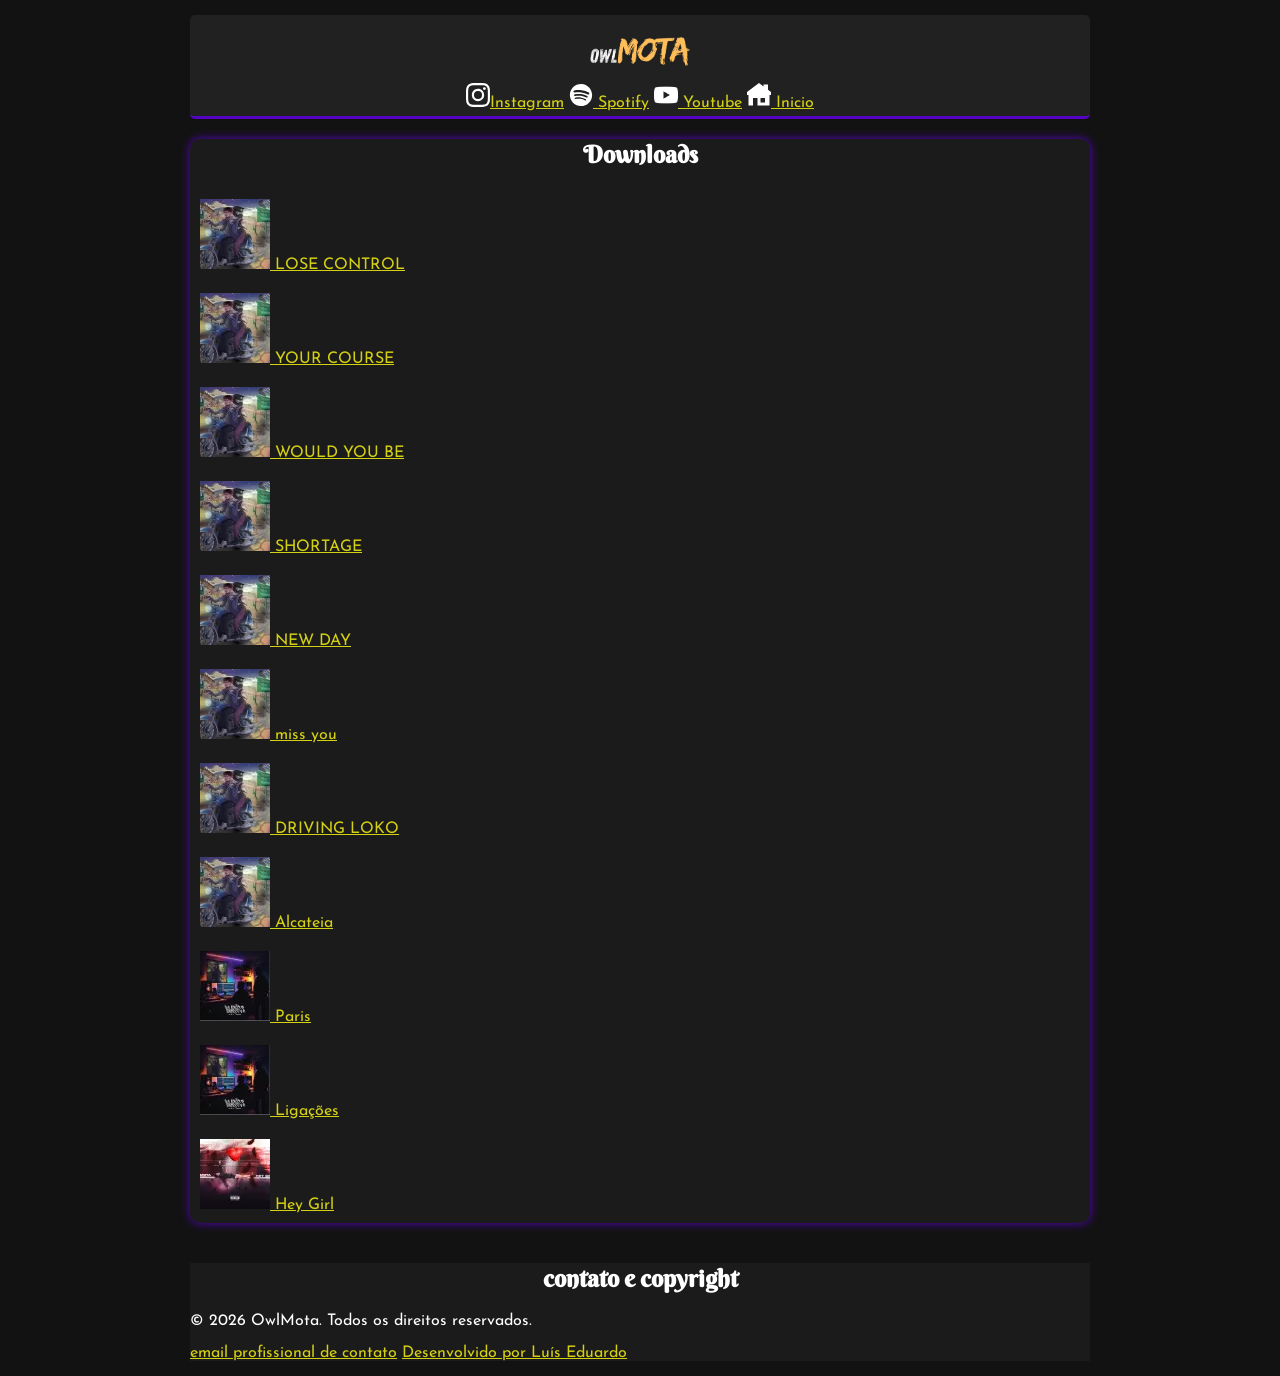
==== downloads.html @ 6df3f598 "Add download page" ====
<!doctype html>
<html lang="pt-BR">
  <head>
    <meta charset="UTF-8" />
    <meta name="viewport" content="width=device-width, initial-scale=1.0" />
    <meta
      name="description"
      content="OwlMota, músico de trap/R&B. Aqui você vai ver suas principais músicas, lançamentos e pode baixá-las gratuitamente."
    />
    <link rel="stylesheet" href="estilo.css" />
    <link rel="icon" href="images/icon-owlmota.ico" type="image/x-icon" />
    <link rel="preconnect" href="https://fonts.googleapis.com" />
    <link rel="preconnect" href="https://fonts.gstatic.com" crossorigin />
    <link
      href="https://fonts.googleapis.com/css2?family=Berkshire+Swash&family=Josefin+Sans:ital,wght@0,100..700;1,100..700&display=swap"
      rel="stylesheet"
    />
    <title>OwlMota - Downloads</title>
  </head>
  <body>
    <header class="menu">
      <h1 class="titulo-principal">
        <img class="titulo-owl" src="images/owlmota-white.webp" alt="owlmota" />
      </h1>
      <nav class="redes-link">
        <a
          href="https://www.instagram.com/owlmotaa"
          target="_blank"
          rel="noopener"
        >
          <img src="images/icon-instagram-white.svg" alt="" />Instagram</a
        >

        <a
          href="https://open.spotify.com/artist/37KFu3DsaF8cI1gWlFr3j2"
          target="_blank"
          rel="noopener"
        >
          <img src="images/icon-spotify-white.svg" alt="" />
          Spotify</a
        >

        <a href="https://youtube.com/@owlmota" target="_blank" rel="noopener">
          <img src="images/icon-youtube-white.webp" alt="" />
          Youtube</a
        >

        <a href="index.html">
          <img src="images/icon-home.svg" alt="" />
          Inicio</a
        >
      </nav>
    </header>
    <main class="main-down">
      <section>
        <h2>Downloads</h2>
        <nav class="nav-down">
          <a
            href="https://drive.google.com/file/d/1fkIBGn5ohHpXAgtfirJ6PLWogfW1BycJ/view?usp=sharing"
            class="link-down"
          >
            <img class="image-down" src="images/icon-capa1.webp" alt="" />
            LOSE CONTROL</a
          >
          <a
            href="https://drive.google.com/file/d/1J4nv_HsnsUHMir7k1tJ16vjPjrIHEVBS/view?usp=sharing"
            class="link-down"
          >
            <img class="image-down" src="images/icon-capa1.webp" alt="" />
            YOUR COURSE</a
          >
          <a
            href="https://drive.google.com/file/d/1HnufWZ_cEA1MQxRaZvFzyejTCuEHRQw6/view?usp=sharing"
            class="link-down"
          >
            <img class="image-down" src="images/icon-capa1.webp" alt="" />
            WOULD YOU BE</a
          >
          <a
            href="https://drive.google.com/file/d/1HZq_iDq9ZNLbRDpJLjeDmQoiGUreOK9E/view?usp=sharing"
            class="link-down"
          >
            <img class="image-down" src="images/icon-capa1.webp" alt="" />
            SHORTAGE</a
          >
          <a
            href="https://drive.google.com/file/d/1HtadktSePNXcBULZ38gK5ykz4MiRAZMr/view?usp=sharing"
            class="link-down"
          >
            <img class="image-down" src="images/icon-capa1.webp" alt="" />
            NEW DAY</a
          >
          <a
            href="https://drive.google.com/file/d/1LgNUbypdKUFU8Mq1WS5HO2CZtn3L2pcC/view?usp=sharing"
            class="link-down"
          >
            <img class="image-down" src="images/icon-capa1.webp" alt="" />
            miss you</a
          >
          <a
            href="https://drive.google.com/file/d/1HuBvNY85Aalg5XON5N6SiIl41wMBL0Cl/view?usp=sharing"
            class="link-down"
          >
            <img class="image-down" src="images/icon-capa1.webp" alt="" />
            DRIVING LOKO</a
          >
          <a
            href="https://drive.google.com/file/d/1JQ-3I-s0U9dKPsCboqDFsnRDjEoNQbIZ/view?usp=sharing"
            class="link-down"
          >
            <img class="image-down" src="images/icon-capa1.webp" alt="" />
            Alcateia</a
          >
          <a
            href="https://drive.google.com/file/d/1kbOObYhTR94yySCPRPLfF6x5iVkm_ReN/view?usp=sharing"
            class="link-down"
          >
            <img class="image-down" src="images/icon-capa2.webp" alt="" />
            Paris</a
          >
          <a
            href="https://drive.google.com/file/d/1WqzhMrq1MPtQGcuVoBgckq6Q5e2412jh/view?usp=sharing"
            class="link-down"
          >
            <img class="image-down" src="images/icon-capa2.webp" alt="" />
            Ligações</a
          >
          <a
            href="https://drive.google.com/file/d/1FLvLRtipZR2_rAgS1bMI999yhbCxb_fQ/view?usp=sharing"
            class="link-down"
          >
            <img class="image-down" src="images/icon-capa4.webp" alt="" />
            Hey Girl</a
          >
        </nav>
      </section>
    </main>
    <footer class="copyright">
      <h2>contato e copyright</h2>
      <p>&copy; 2026 OwlMota. Todos os direitos reservados.</p>
      <a href="mailto:motathiago2010@gmail.com"
        >email profissional de contato</a
      >
      <a href="mailto:luiseduardodevdev@gmail.com"
        >Desenvolvido por Luís Eduardo</a
      >
    </footer>
  </body>
</html>
---- estilo.css ----
/* ===== Base ===== */
:root {
  --color-text: #fff;
  --color-background: #131212;
  --color-background-menu: #212121;
  --color-background-footer: #1c1b1b;
  --color-border-image: #5504c4;
  --color-links: #d4d013;
  --color-links-hover: #eeeb3f;
  --font-heading: "Berkshire Swash", serif;
  --font-body: "Josefin Sans", sans-serif;
}

body {
  font-family: var(--font-body);
  background-color: var(--color-background);
  color: var(--color-text);

  max-width: 900px;
  padding: 15px;
  margin: 0 auto;
}
/* ===== Typography ===== */
h1,
h2 {
  font-family: var(--font-heading);
}

h2 {
  text-align: center;
}

a {
  color: var(--color-links);
}
a:hover {
  color: var(--color-links-hover);
}
:focus {
  outline: none;
  border: 3px solid var(--color-border-image);
  box-shadow: 0 0 10px var(--color-border-image);
}
/* ===== Layout ===== */
section {
  margin-bottom: 40px;
}
.link-down {
  padding: 5px;
  margin: 5px;
}
.image-down {
  width: 70px;
  height: 70px;
}
.main-down {
  background-color: var(--color-background-footer);
  box-shadow: 0 0 10px var(--color-border-image);
  border-radius: 10px;
}
.nav-down {
  display: flex;
  flex-direction: column;
  align-items: normal;
}
/* ===== Components ===== */
/* --- Header --- */
.menu {
  background-color: var(--color-background-menu);
  border-radius: 5px;
  border-bottom: 3px solid var(--color-border-image);
  display: flex;
  flex-direction: column;
  align-items: center;
}
.titulo-owl {
  height: 100%;
  width: 100px;
}
.titulo-principal {
  margin-bottom: 0px;
}
.redes-link {
  margin: 5px;
}
nav img {
  width: 24px;
  height: 24px;
}
/* --- Media embeds --- */
iframe.decoracao {
  border: var(--color-border-image) 1px solid;
  box-shadow: 0 0 10px var(--color-border-image);
  width: 100%;
  aspect-ratio: 16/9;
}
iframe.spot-deco {
  height: 152px;
  width: 100%;
  border: 1px solid var(--color-border-image);
  box-shadow: 0 0 10px var(--color-border-image);
}
/* --- Photo grid --- */
.menu-fotos {
  display: grid;
  gap: 5px;
  grid-template-columns: 1.5fr 1.5fr 1.5fr 1.5fr;
}
.menu-fotos img:nth-child(2) {
  grid-column: span 3;
}
.menu-fotos img:nth-child(3) {
  grid-column: span 3;
}
.fotos-sobre {
  width: 100%;
  height: 220px;
  border: 1px solid var(--color-border-image);
  box-shadow: 0 0 2px var(--color-border-image);
  object-fit: cover;
}
/* --- Footer --- */
footer.copyright {
  background-color: var(--color-background-footer);
}

/* ===== Media ===== */
@media (min-width: 900px) {
  .sobre-text {
    align-items: center;
    display: grid;
    gap: 5px;
    grid-template-columns: 1fr 1fr;
  }
}
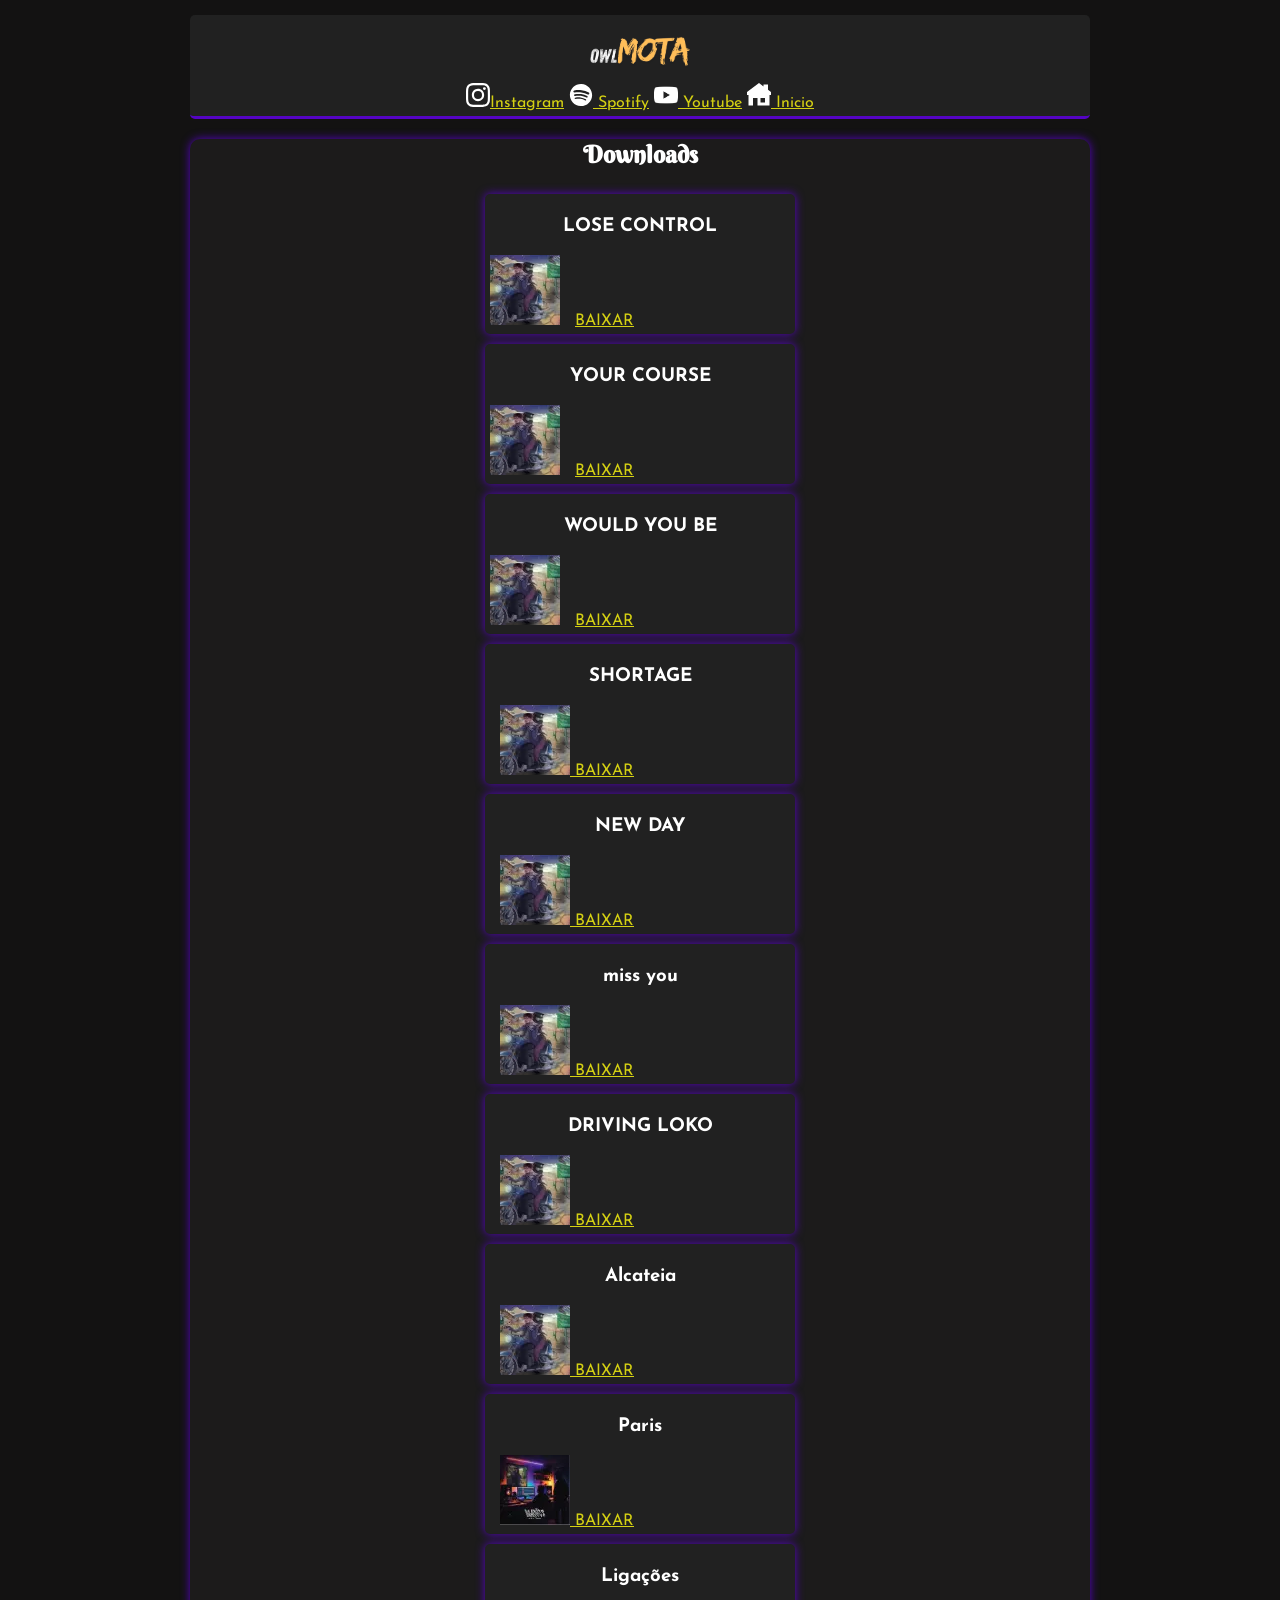
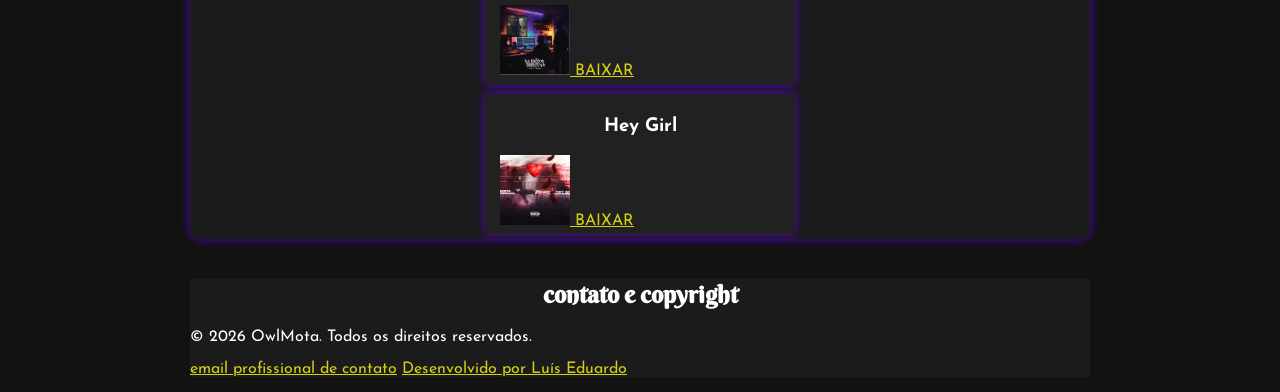
==== commit 7c0bc2cf: "Fix layout download page" ====
--- a/downloads.html
+++ b/downloads.html
@@ -55,83 +55,120 @@
       <section>
         <h2>Downloads</h2>
         <nav class="nav-down">
-          <a
-            href="https://drive.google.com/file/d/1fkIBGn5ohHpXAgtfirJ6PLWogfW1BycJ/view?usp=sharing"
-            class="link-down"
-          >
+          <article>
+            <h3>LOSE CONTROL</h3>
+            <img
+              class="image-down"
+              src="images/icon-capa1.webp"
+              alt="OwlMota com uma mulher andando de moto em uma rua deserta com corujas voando em volta."
+            />
+            <a
+              href="https://drive.google.com/file/d/1fkIBGn5ohHpXAgtfirJ6PLWogfW1BycJ/view?usp=sharing"
+              class="link-down"
+            >
+              BAIXAR</a
+            >
+          </article>
+          <article>
+            <h3>YOUR COURSE</h3>
             <img class="image-down" src="images/icon-capa1.webp" alt="" />
-            LOSE CONTROL</a
-          >
-          <a
-            href="https://drive.google.com/file/d/1J4nv_HsnsUHMir7k1tJ16vjPjrIHEVBS/view?usp=sharing"
-            class="link-down"
-          >
+            <a
+              href="https://drive.google.com/file/d/1J4nv_HsnsUHMir7k1tJ16vjPjrIHEVBS/view?usp=sharing"
+              class="link-down"
+            >
+              BAIXAR</a
+            >
+          </article>
+          <article>
+            <h3>WOULD YOU BE</h3>
             <img class="image-down" src="images/icon-capa1.webp" alt="" />
-            YOUR COURSE</a
-          >
-          <a
-            href="https://drive.google.com/file/d/1HnufWZ_cEA1MQxRaZvFzyejTCuEHRQw6/view?usp=sharing"
-            class="link-down"
-          >
-            <img class="image-down" src="images/icon-capa1.webp" alt="" />
-            WOULD YOU BE</a
-          >
-          <a
-            href="https://drive.google.com/file/d/1HZq_iDq9ZNLbRDpJLjeDmQoiGUreOK9E/view?usp=sharing"
-            class="link-down"
-          >
-            <img class="image-down" src="images/icon-capa1.webp" alt="" />
-            SHORTAGE</a
-          >
-          <a
-            href="https://drive.google.com/file/d/1HtadktSePNXcBULZ38gK5ykz4MiRAZMr/view?usp=sharing"
-            class="link-down"
-          >
-            <img class="image-down" src="images/icon-capa1.webp" alt="" />
-            NEW DAY</a
-          >
-          <a
-            href="https://drive.google.com/file/d/1LgNUbypdKUFU8Mq1WS5HO2CZtn3L2pcC/view?usp=sharing"
-            class="link-down"
-          >
-            <img class="image-down" src="images/icon-capa1.webp" alt="" />
-            miss you</a
-          >
-          <a
-            href="https://drive.google.com/file/d/1HuBvNY85Aalg5XON5N6SiIl41wMBL0Cl/view?usp=sharing"
-            class="link-down"
-          >
-            <img class="image-down" src="images/icon-capa1.webp" alt="" />
-            DRIVING LOKO</a
-          >
-          <a
-            href="https://drive.google.com/file/d/1JQ-3I-s0U9dKPsCboqDFsnRDjEoNQbIZ/view?usp=sharing"
-            class="link-down"
-          >
-            <img class="image-down" src="images/icon-capa1.webp" alt="" />
-            Alcateia</a
-          >
-          <a
-            href="https://drive.google.com/file/d/1kbOObYhTR94yySCPRPLfF6x5iVkm_ReN/view?usp=sharing"
-            class="link-down"
-          >
-            <img class="image-down" src="images/icon-capa2.webp" alt="" />
-            Paris</a
-          >
-          <a
-            href="https://drive.google.com/file/d/1WqzhMrq1MPtQGcuVoBgckq6Q5e2412jh/view?usp=sharing"
-            class="link-down"
-          >
-            <img class="image-down" src="images/icon-capa2.webp" alt="" />
-            Ligações</a
-          >
-          <a
-            href="https://drive.google.com/file/d/1FLvLRtipZR2_rAgS1bMI999yhbCxb_fQ/view?usp=sharing"
-            class="link-down"
-          >
-            <img class="image-down" src="images/icon-capa4.webp" alt="" />
-            Hey Girl</a
-          >
+            <a
+              href="https://drive.google.com/file/d/1HnufWZ_cEA1MQxRaZvFzyejTCuEHRQw6/view?usp=sharing"
+              class="link-down"
+            >
+              BAIXAR</a
+            >
+          </article>
+          <article>
+            <h3>SHORTAGE</h3>
+            <a
+              href="https://drive.google.com/file/d/1HZq_iDq9ZNLbRDpJLjeDmQoiGUreOK9E/view?usp=sharing"
+              class="link-down"
+            >
+              <img class="image-down" src="images/icon-capa1.webp" alt="" />
+              BAIXAR</a
+            >
+          </article>
+          <article>
+            <h3>NEW DAY</h3>
+            <a
+              href="https://drive.google.com/file/d/1HtadktSePNXcBULZ38gK5ykz4MiRAZMr/view?usp=sharing"
+              class="link-down"
+            >
+              <img class="image-down" src="images/icon-capa1.webp" alt="" />
+              BAIXAR</a
+            >
+          </article>
+          <article>
+            <h3>miss you</h3>
+            <a
+              href="https://drive.google.com/file/d/1LgNUbypdKUFU8Mq1WS5HO2CZtn3L2pcC/view?usp=sharing"
+              class="link-down"
+            >
+              <img class="image-down" src="images/icon-capa1.webp" alt="" />
+              BAIXAR</a
+            >
+          </article>
+          <article>
+            <h3>DRIVING LOKO</h3>
+            <a
+              href="https://drive.google.com/file/d/1HuBvNY85Aalg5XON5N6SiIl41wMBL0Cl/view?usp=sharing"
+              class="link-down"
+            >
+              <img class="image-down" src="images/icon-capa1.webp" alt="" />
+              BAIXAR</a
+            >
+          </article>
+          <article>
+            <h3>Alcateia</h3>
+            <a
+              href="https://drive.google.com/file/d/1JQ-3I-s0U9dKPsCboqDFsnRDjEoNQbIZ/view?usp=sharing"
+              class="link-down"
+            >
+              <img class="image-down" src="images/icon-capa1.webp" alt="" />
+              BAIXAR</a
+            >
+          </article>
+          <article>
+            <h3>Paris</h3>
+            <a
+              href="https://drive.google.com/file/d/1kbOObYhTR94yySCPRPLfF6x5iVkm_ReN/view?usp=sharing"
+              class="link-down"
+            >
+              <img class="image-down" src="images/icon-capa2.webp" alt="" />
+              BAIXAR</a
+            >
+          </article>
+          <article>
+            <h3>Ligações</h3>
+            <a
+              href="https://drive.google.com/file/d/1WqzhMrq1MPtQGcuVoBgckq6Q5e2412jh/view?usp=sharing"
+              class="link-down"
+            >
+              <img class="image-down" src="images/icon-capa2.webp" alt="" />
+              BAIXAR</a
+            >
+          </article>
+          <article>
+            <h3>Hey Girl</h3>
+            <a
+              href="https://drive.google.com/file/d/1FLvLRtipZR2_rAgS1bMI999yhbCxb_fQ/view?usp=sharing"
+              class="link-down"
+            >
+              <img class="image-down" src="images/icon-capa4.webp" alt="" />
+              BAIXAR</a
+            >
+          </article>
         </nav>
       </section>
     </main>
--- a/estilo.css
+++ b/estilo.css
@@ -29,6 +29,9 @@
 h2 {
   text-align: center;
 }
+h3 {
+  text-align: center;
+}
 
 a {
   color: var(--color-links);
@@ -44,6 +47,22 @@
 /* ===== Layout ===== */
 section {
   margin-bottom: 40px;
+}
+
+article {
+  height: 130px;
+  width: 300px;
+  padding: 5px;
+  margin: 5px;
+  border-radius: 5px;
+  box-shadow: 0 0 10px var(--color-border-image);
+  background-color: var(--color-background-menu);
+  transition: 1.3s;
+}
+
+article:hover {
+  box-shadow: 0 0 10px var(--color-links);
+  transition: 1.3s;
 }
 .link-down {
   padding: 5px;
@@ -61,7 +80,7 @@
 .nav-down {
   display: flex;
   flex-direction: column;
-  align-items: normal;
+  align-items: center;
 }
 /* ===== Components ===== */
 /* --- Header --- */
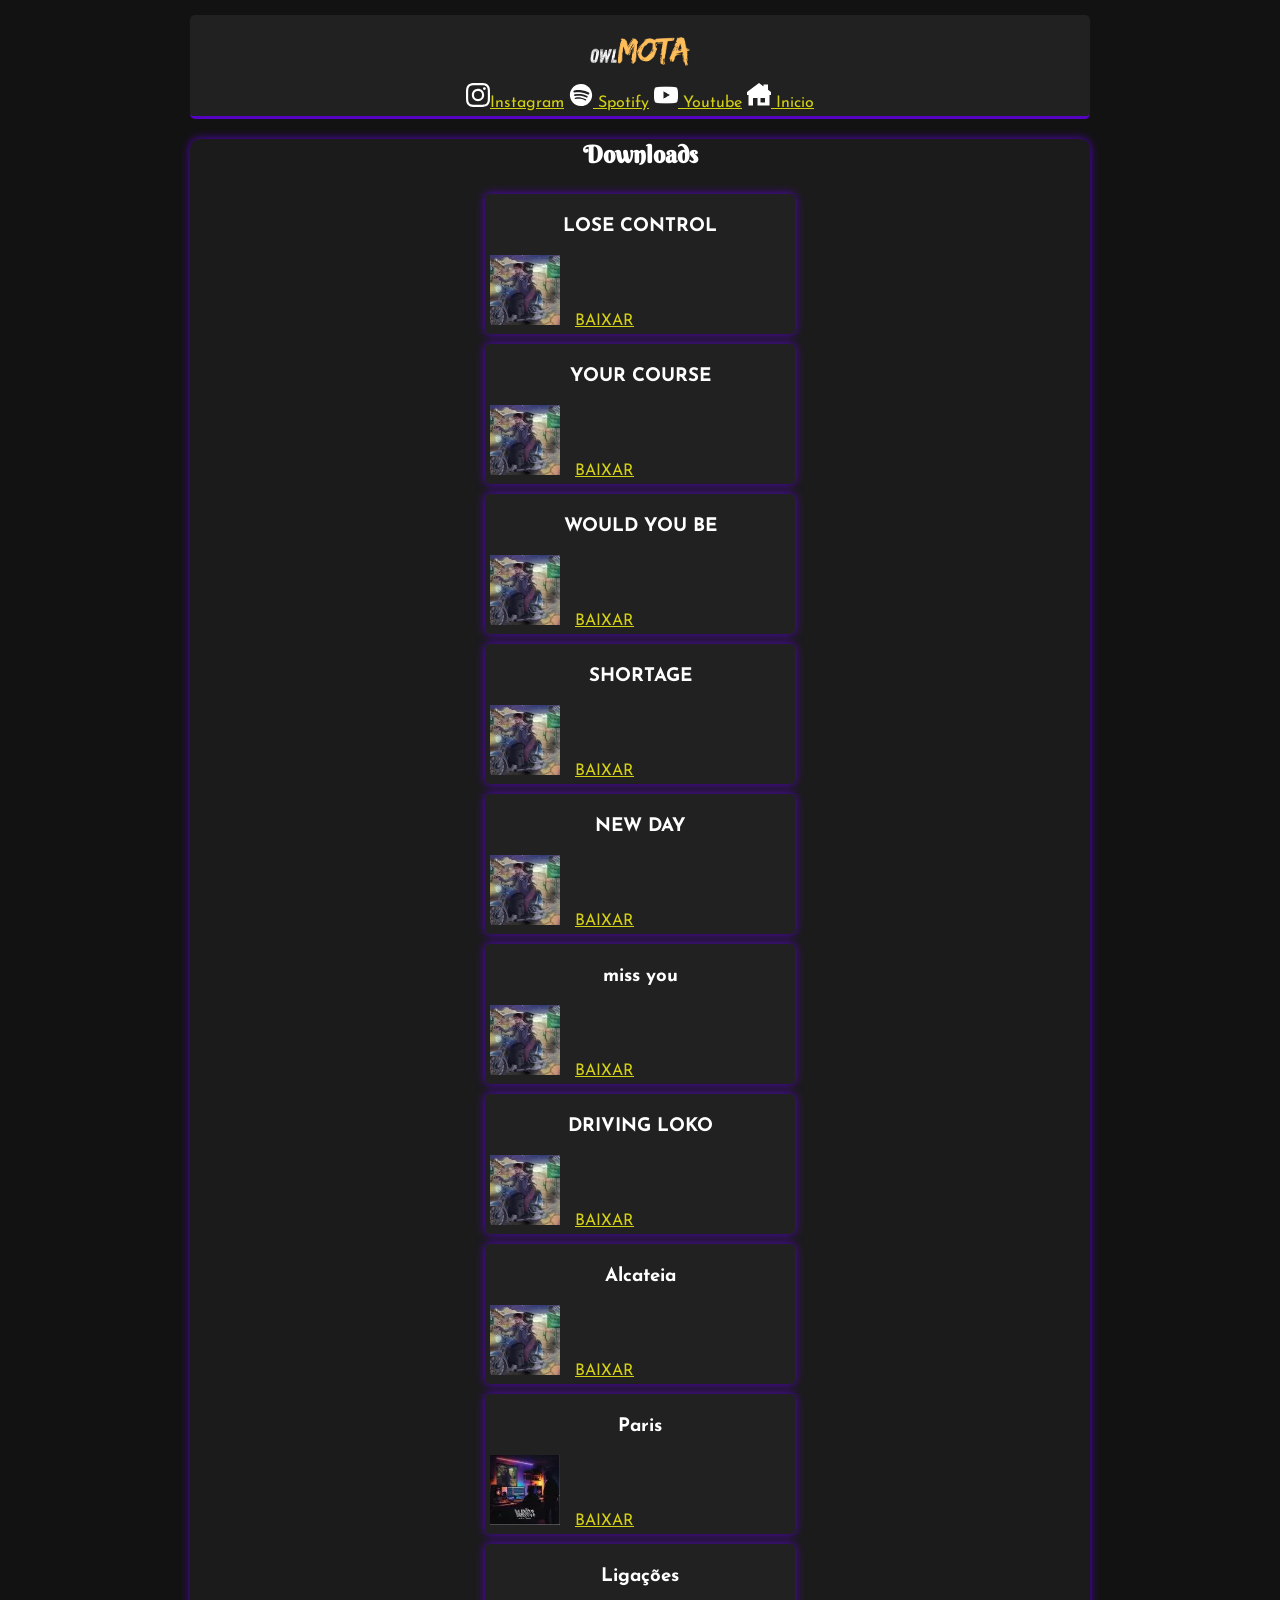
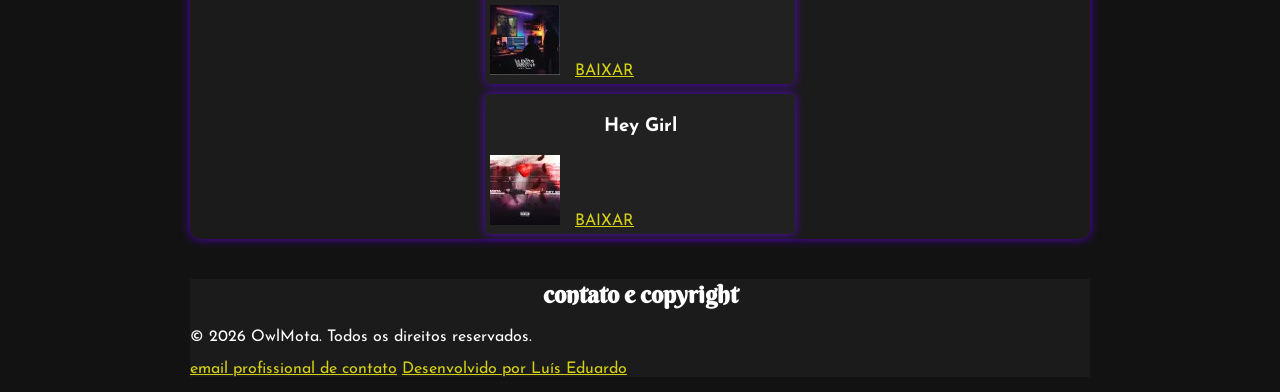
==== commit e08e025f: "Fix image cape in download page" ====
--- a/downloads.html
+++ b/downloads.html
@@ -91,81 +91,81 @@
           </article>
           <article>
             <h3>SHORTAGE</h3>
+            <img class="image-down" src="images/icon-capa1.webp" alt="" />
             <a
               href="https://drive.google.com/file/d/1HZq_iDq9ZNLbRDpJLjeDmQoiGUreOK9E/view?usp=sharing"
               class="link-down"
             >
-              <img class="image-down" src="images/icon-capa1.webp" alt="" />
               BAIXAR</a
             >
           </article>
           <article>
             <h3>NEW DAY</h3>
+            <img class="image-down" src="images/icon-capa1.webp" alt="" />
             <a
               href="https://drive.google.com/file/d/1HtadktSePNXcBULZ38gK5ykz4MiRAZMr/view?usp=sharing"
               class="link-down"
             >
-              <img class="image-down" src="images/icon-capa1.webp" alt="" />
               BAIXAR</a
             >
           </article>
           <article>
             <h3>miss you</h3>
+            <img class="image-down" src="images/icon-capa1.webp" alt="" />
             <a
               href="https://drive.google.com/file/d/1LgNUbypdKUFU8Mq1WS5HO2CZtn3L2pcC/view?usp=sharing"
               class="link-down"
             >
-              <img class="image-down" src="images/icon-capa1.webp" alt="" />
               BAIXAR</a
             >
           </article>
           <article>
             <h3>DRIVING LOKO</h3>
+            <img class="image-down" src="images/icon-capa1.webp" alt="" />
             <a
               href="https://drive.google.com/file/d/1HuBvNY85Aalg5XON5N6SiIl41wMBL0Cl/view?usp=sharing"
               class="link-down"
             >
-              <img class="image-down" src="images/icon-capa1.webp" alt="" />
               BAIXAR</a
             >
           </article>
           <article>
             <h3>Alcateia</h3>
+            <img class="image-down" src="images/icon-capa1.webp" alt="" />
             <a
               href="https://drive.google.com/file/d/1JQ-3I-s0U9dKPsCboqDFsnRDjEoNQbIZ/view?usp=sharing"
               class="link-down"
             >
-              <img class="image-down" src="images/icon-capa1.webp" alt="" />
               BAIXAR</a
             >
           </article>
           <article>
             <h3>Paris</h3>
+            <img class="image-down" src="images/icon-capa2.webp" alt="" />
             <a
               href="https://drive.google.com/file/d/1kbOObYhTR94yySCPRPLfF6x5iVkm_ReN/view?usp=sharing"
               class="link-down"
             >
-              <img class="image-down" src="images/icon-capa2.webp" alt="" />
               BAIXAR</a
             >
           </article>
           <article>
             <h3>Ligações</h3>
+            <img class="image-down" src="images/icon-capa2.webp" alt="" />
             <a
               href="https://drive.google.com/file/d/1WqzhMrq1MPtQGcuVoBgckq6Q5e2412jh/view?usp=sharing"
               class="link-down"
             >
-              <img class="image-down" src="images/icon-capa2.webp" alt="" />
               BAIXAR</a
             >
           </article>
           <article>
             <h3>Hey Girl</h3>
+            <img class="image-down" src="images/icon-capa4.webp" alt="" />
             <a
               href="https://drive.google.com/file/d/1FLvLRtipZR2_rAgS1bMI999yhbCxb_fQ/view?usp=sharing"
               class="link-down"
             >
-              <img class="image-down" src="images/icon-capa4.webp" alt="" />
               BAIXAR</a
             >
           </article>
--- a/estilo.css
+++ b/estilo.css
@@ -114,10 +114,17 @@
   aspect-ratio: 16/9;
 }
 iframe.spot-deco {
+  margin: 5px;
   height: 152px;
   width: 100%;
   border: 1px solid var(--color-border-image);
   box-shadow: 0 0 10px var(--color-border-image);
+  transition: 1.2s;
+}
+iframe.spot-deco:hover {
+  border: 1px solid var(--color-links);
+  box-shadow: 0 0 10px var(--color-links);
+  transition: 1.3s;
 }
 /* --- Photo grid --- */
 .menu-fotos {
@@ -137,6 +144,12 @@
   border: 1px solid var(--color-border-image);
   box-shadow: 0 0 2px var(--color-border-image);
   object-fit: cover;
+  transition: 1.3s;
+}
+.fotos-sobre:hover {
+  box-shadow: 0 0 2px var(--color-links);
+  border: 1px solid var(--color-links);
+  transition: 1.3s;
 }
 /* --- Footer --- */
 footer.copyright {
